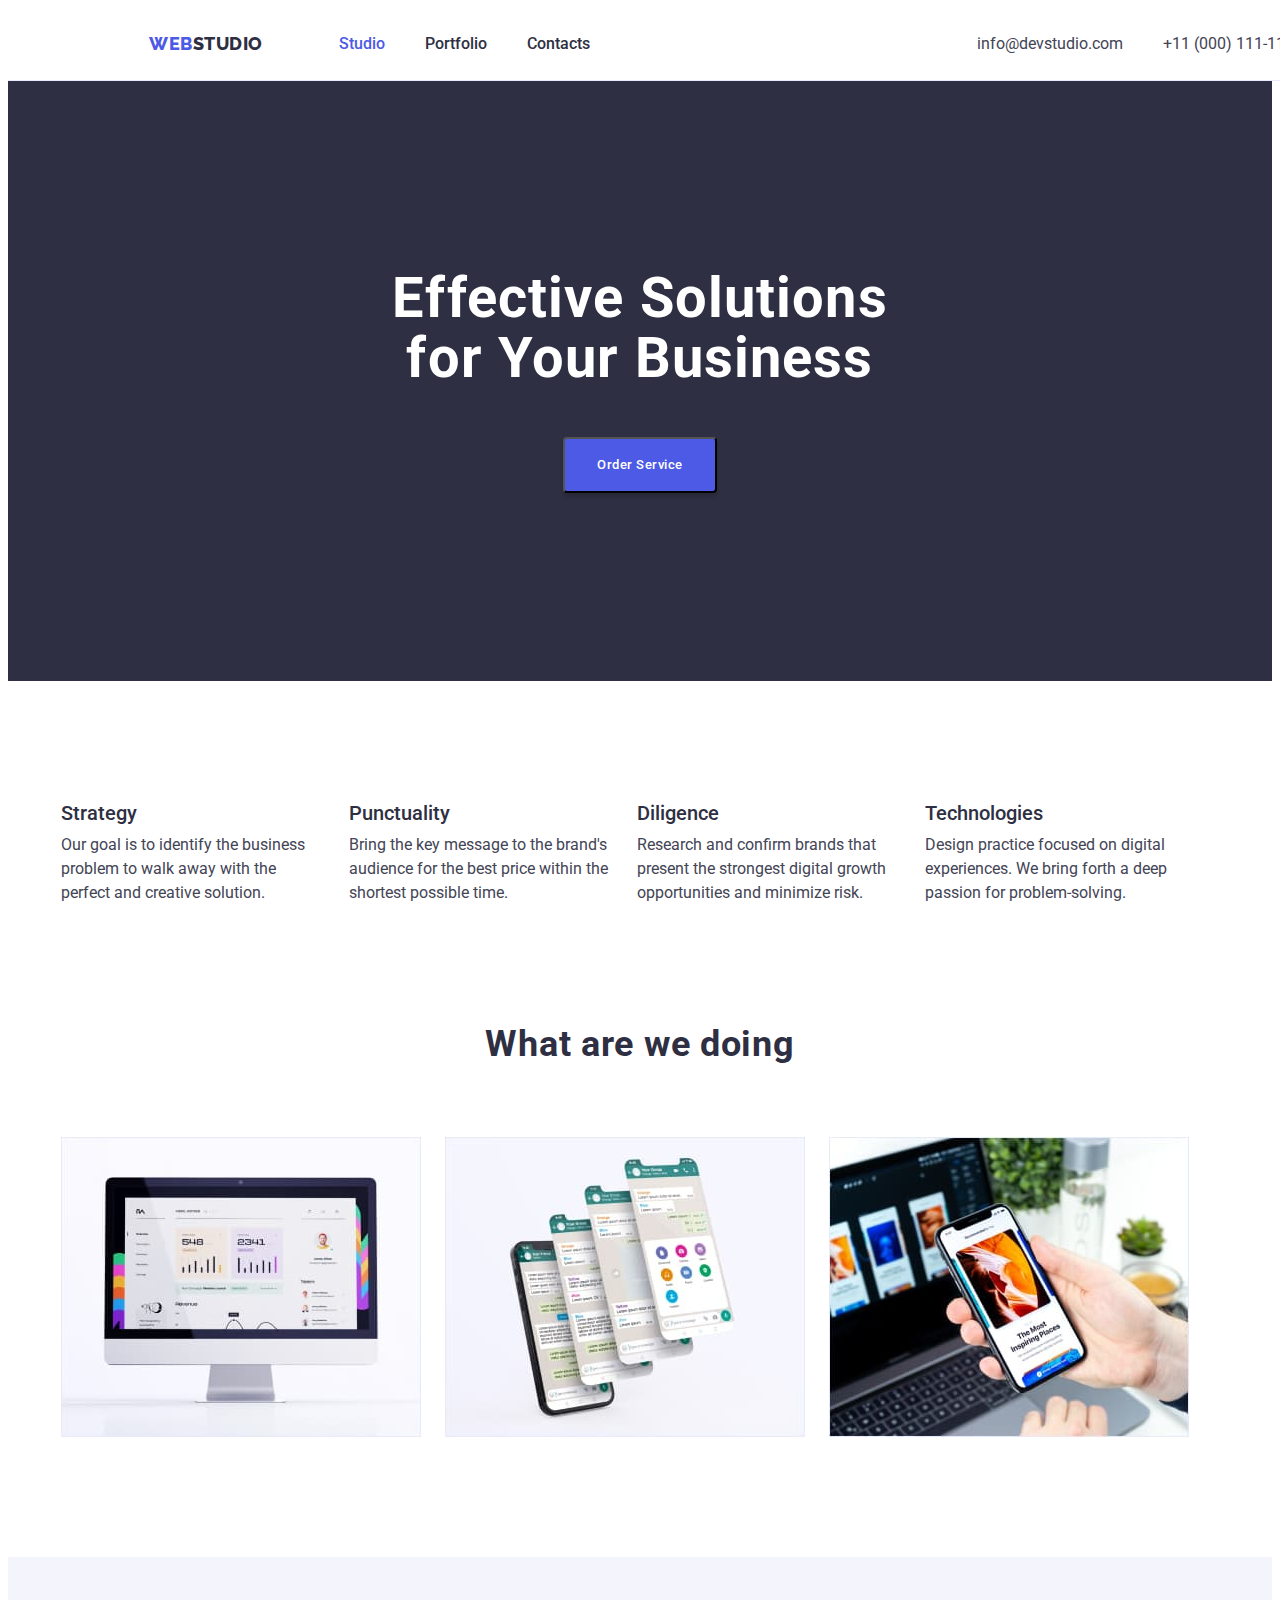
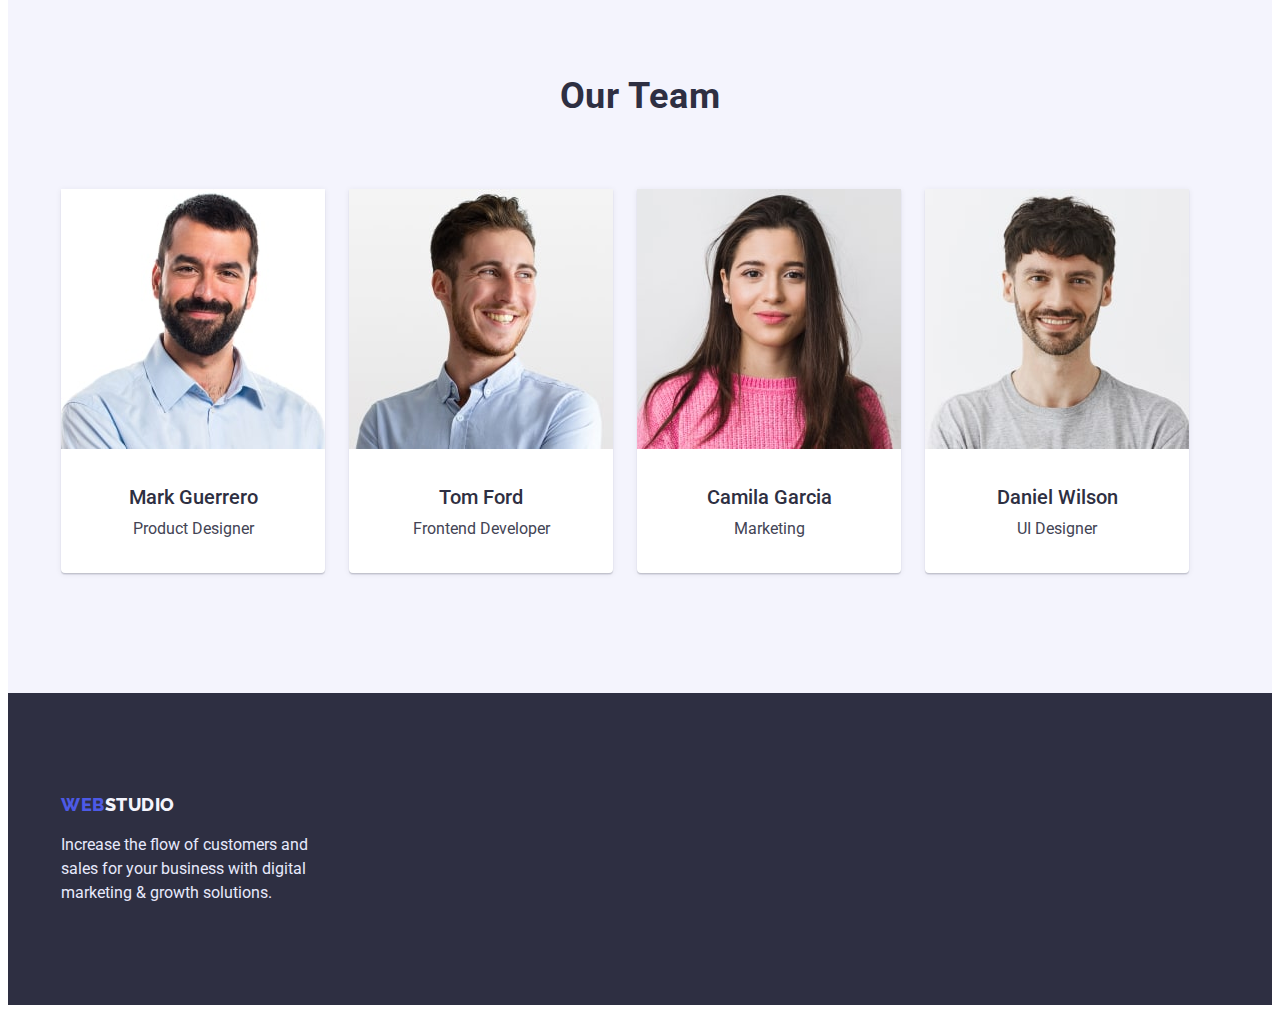
==== index.html @ 673d529d "flexbox" ====
<!DOCTYPE html>
<html lang="en">
<head>
    <meta charset="UTF-8">
    <meta http-equiv="X-UA-Compatible" content="IE=edge">
    <meta name="viewport" content="width=device-width, initial-scale=1.0">
    <title>Studio</title>
    <link rel="preconnect" href="https://fonts.googleapis.com">
    <link rel="preconnect" href="https://fonts.gstatic.com" crossorigin>
    <link href="https://fonts.googleapis.com/css2?family=Raleway:wght@800&family=Roboto:wght@400;500;700&display=swap" rel="stylesheet">
    <link rel="stylesheet" href="https://cdnjs.cloudflare.com/ajax/libs/modern-normalize/1.1.0/modern-normalize.min.css" integrity="sha512-wpPYUAdjBVSE4KJnH1VR1HeZfpl1ub8YT/NKx4PuQ5NmX2tKuGu6U/JRp5y+Y8XG2tV+wKQpNHVUX03MfMFn9Q==" crossorigin="anonymous" referrerpolicy="no-referrer" />
    <link rel="stylesheet" href="./css/styles.css" />
</head>
<body>
    <header class="header">
        <div class="container header-container">
    <nav class="header-navigation">
    <a class="header-logo logo link" href="./index.html">WEB<span class="logo-color">STUDIO</span></a>
<ul class="header-list list">
    <li class="header-item"><a class="header-link current" href="./index.html">Studio</a></li>
    <li class="header-item"><a class="header-link" href="./portfolio.html">Portfolio</a></li>
    <li class="header-item"><a class="header-link" href="">Contacts</a></li>
</ul>
</nav>
<address class="header-address cont">
    <ul class="address-list list">
    <li class="address-item"><a class="contact-link link" href="mailto:info@devstudio.com">info@devstudio.com</a></li>
    <li class="address-item"><a class="address-link link" href="tel:+110001111111">+11 (000) 111-11-11</a></li>
    </ul>
</address>
        </div>
       </header>
    <main>
        <section class="hero">
            <div class="container hero-container">
            <h1 class="hero-title">Effective Solutions for Your Business</h1>
            <button class="hero-btn btn" type="button">Order Service</button>
        </div>
        </section>
        <section class="about">
            <div class="container">
            <h2 class="visually-hidden">Information</h2>
            <ul class="about-list list">
                <li class="about-item">
                    <h3 class="about-title title">Strategy</h3>
                        <p class="about-text text">Our goal is to identify the business problem to walk away with the perfect and creative solution.</p>
                </li>
                <li class="about-item">
                    <h3 class="about-title title">Punctuality</h3>
                        <p class="about-text text">Bring the key message to the brand's audience for the best price within the shortest possible time.</p>
                </li>
                <li class="about-item">
                    <h3 class="about-title title">Diligence</h3>
                        <p class="about-text text">Research and confirm brands that present the strongest digital growth opportunities and minimize risk.</p>
                </li>
                <li class="about-item">
                    <h3 class="about-title title">Technologies</h3>
                        <p class="about-text text">Design practice focused on digital experiences. We bring forth a deep passion for problem-solving.</p>
                </li>
            </ul>
            </div>
        </section>
        <section class="doing">
            <div class="container">
            <h2 class="doing-title">What are we doing</h2>
            <ul class="doing-list list">
            <li class="doing-item"><img class="doing-pic" src="./images/monitor.jpg" alt="computer monitor" width="360"></li>
            <li class="doing-item"><img class="doing-pic" src="./images/phone-whatsapp.jpg" alt="phone-whatsapp" width="360"></li>
            <li class="doing-item"><img class="doing-pic" src="./images/phone-laptop.jpg" alt="phone-laptop" width="360"></li>
            </ul>
            </div>
        </section>
        <section class="team">
            <div class="container">
            <h2 class="team-title">Our Team</h2>
            <ul class="team-list list">
             <li class="team-item"><img src="./images/mark.jpg" alt="man with a beard in a shirt" width="264">
                <h3 class="team-title-after title">Mark Guerrero</h3><p class="team-text text">Product Designer</p></li>
             <li class="team-item"><img src="./images/tom.jpg" alt="smiling guy in shirt" width="264">
                <h3 class="team-title-after title">Tom Ford</h3><p class="team-text text">Frontend Developer</p></li>
             <li class="team-item"><img src="./images/camila.jpg" alt="girl with dark long hair" width="264">
                <h3 class="team-title-after title">Camila Garcia</h3><p class="team-text text">Marketing</p></li>
             <li class="team-item"><img src="./images/daniel.jpg" alt="smiling guy with a beard" width="264">
                <h3 class="team-title-after title">Daniel Wilson</h3><p class="team-text text">UI Designer</p></li>
            </ul>
            </div>
            </section>
    </main>
    <footer>
        <section class="footer">
        <div class="container">
        <a class="footer-logo logo link" href="./index.html">WEB<span class="logo">STUDIO</span></a>
        <p class="footer-text text">
            Increase the flow of customers and sales for your business with digital marketing & growth solutions.
        </p>
        </div>
        </section>
    </footer>
</body>
</html>
---- css/styles.css ----
:root {
--color-title: #2E2F42;
--color-action: #4D5AE5;
--color-btn-invert: #FFFFFF;
}
body {
font-family: 'Roboto', sans-serif;
font-size: 16px;
color: #434455;
}
.container {
width: 100%;
max-width: 1158px;
padding-left: 15px;
padding-right: 15px;
margin: 0 auto;
}
.list { 
list-style: none;
}
.link {
text-decoration: none;
}
p, h1, h2, h3 {
margin: 0;
}
ul {
margin: 0;
padding-left: 0;
}
.title {
font-weight: 500;
font-size: 20px;
line-height: 1.2;
color: var(--color-title);
}
.text {
font-weight: 400;
line-height: 1.5;
color: #434455;
}
.btn {
font-family: 'Roboto', sans-serif;
font-weight: 500;
line-height: 1.5;
letter-spacing: 0.04em;
color: var(--color-action);
border-radius: 4px;
cursor: pointer;
}

/*--------------------HEADER-------------*/

.header {
display: flex;
background: #FFFFFF;
border-bottom: 1px solid #E7E9FC;
min-width: 1440px;
}
.header-container {
display: flex;
  
}
.header-navigation {
display: flex;
align-items: center;
margin-right: auto;
}
.logo {
font-family: 'Raleway', sans-serif;
font-weight: 800;
font-size: 18px;
line-height: 1.33;
letter-spacing: 0.03em;
text-transform: uppercase;
color: #F4F4FD;
}
.header-logo {
color: #4D5AE5;
}
.logo-color {
color: #2E2F42;
margin-right: 76px;
}
.header-list {
display: flex;
}
.header-list .header-item:last-child {
margin-right: 0;
}

.header-item {
margin-right: 40px;}

.header-link {
display: block;
padding-top: 24px;
padding-bottom: 24px;

font-weight: 500;
line-height: 1.5;
color: #2E2F42;
text-decoration: none;
}
.header-link:hover,
.header-link:focus {
color: var(--color-action); 
}
.header-link.current {
color: var(--color-action); 
}
.header-address {
   
}
.cont {
display: flex;
align-items:center;
}
.address-list {
display: flex;  
}
.address-item {

}
.address-list .address-item + .address-item {
margin-left: 40px;
}
.contact-link {
font-style: normal;
line-height: 1.5;
color: #434455;
}
.contact-link:hover,
.contact-link:focus {
color: var(--color-action);
}
.address-link {
line-height: 1.5;
color: #434455;
font-style: normal;
}

/* ------------HERO--------- */

.hero {
padding-top: 188px;
padding-bottom: 188px;

background-color: #2E2F42;
}
.hero-container {
width: 500px;
margin-right: auto;
margin-left: auto;
padding-left: 0;
padding-right: 0; 
}
.hero-title {
font-size: 56px;
line-height: 1.07;
text-align: center;
letter-spacing: 0.02em;
color: #FFFFFF;
}
  
.hero-btn {
margin-top: 48px;
text-align: center;
display: flex;
flex-direction: row;
align-items: flex-start;
padding: 16px 32px;
margin-right: auto;
margin-left: auto;

color: var(--color-btn-invert);
background: var(--color-action);
box-shadow: 0px 4px 4px rgba(0, 0, 0, 0.15);
}
.hero-btn:hover,
.hero-btn:focus {
background-color:#404BBF
}


/* ---------------ABOUT---------------------- */
.about {
padding-top: 120px;
padding-bottom: 120px; 
}
.visually-hidden {
position: absolute;
width: 1px;
height: 1px;
margin: -1px;
border: 0;
padding: 0;
white-space: nowrap;
clip-path: inset(100%);
clip: rect(0 0 0 0);
overflow: hidden;
}
.about-list {
display: flex;
flex-wrap: wrap;
}

.about-item {
margin-right: 24px;
width: 264px;
}
.about-item:last-child {
margin-right: 0;
}
.about-title {
margin-bottom: 8px;
}
.title {
}
.about-text {
}
.text {
}
/* -----------------DOING------------------- */
.doing {
padding-bottom: 120px;
}
.doing-title {
display: flex;
justify-content: center;
margin-bottom: 72px; 
font-size: 36px;
line-height: 1.11;
letter-spacing: 0.02em;
color: var(--color-title);
}
.doing-list {
display: flex;
flex-wrap: wrap;
}
.doing-item {
margin-right: 24px;
}
.doing-item:last-child {
margin-right: 0;
}
.doing-pic {
display: block;
}
/* ------------------TEAM-------------------- */

.team {
padding-bottom: 120px;
background: #F4F4FD;
}
.team-title {
display: flex;
justify-content: center;
padding-top: 120px;
margin-bottom: 72px;
font-size: 36px;
line-height: 1.11;
letter-spacing: 0.02em;
color: var(--color-title);
}
.team-list {
display: flex;
flex-wrap: wrap;
}
.team-item {
margin-right: 24px;
background: #FFFFFF;
box-shadow: 0px 1px 6px rgba(46, 47, 66, 0.08), 0px 1px 1px rgba(46, 47, 66, 0.16), 0px 2px 1px rgba(46, 47, 66, 0.08);
border-radius: 0px 0px 4px 4px;
}
.team-item:last-child {
margin-right: 0;
}
.team-title-after {
display: flex;
justify-content: center;
margin-bottom: 8px;
padding-top: 32px;
}

.team-text {
display: flex;
justify-content: center;
padding-bottom: 32px;
}


/* ------------------FOOTER------------- */ 
.footer {
padding-top: 100px;
padding-bottom: 100px;
background: #2E2F42;
}
.footer-logo {
display: inline-block;
color: #4D5AE5;
margin-bottom: 16px;
background: #2E2F42;
}

.footer-text {
max-width: 264px;
max-height: 110px;
color: #E7E9FC;
background: #2E2F42;
}



/* ------------------PORTFOLIO----------- */
.gallery {
display: flex;
padding-bottom: 120px;
}
.gallery-nav {
display: flex;
margin-right: auto;
margin-left: auto;
justify-content: center;
padding-bottom: 72px;
padding-top: 96px; 
}
.gallery-item {
margin-right: 24px;
}

.gallery-item:last-child {
  margin-right: 0;
}
.gallery-btn {
flex-direction: row;
justify-content: center;
align-items: center;
padding: 12px 24px;
background: #F4F4FD;
border: 1px solid #E7E9FC;
}
.gallery-btn:hover,
.gallery-btn:focus {
color: var(--color-btn-invert);
background: #404BBF;
}
.gallery-list {
display: flex;
flex-wrap: wrap; 
}
.gallery-item-second {
margin-right: 24px;
margin-bottom: 48px;
padding-bottom: 32px;
max-width: 358px;
background: #FFFFFF;
border-right: 1px solid #E7E9FC;
border-bottom: 1px solid #E7E9FC;
border-left: 1px solid #E7E9FC;
box-sizing: border-box;
 }
.gallery-item-second:nth-child(3n) {
margin-right: 0;
}
.gallery-item-second:nth-last-child(-n+3) {
margin-bottom: 0;
}

.gallery-item-second>.about-title{
padding-top: 32px;
}
.gallery-item-second>.about-text {
padding-bottom: 32px;
 }
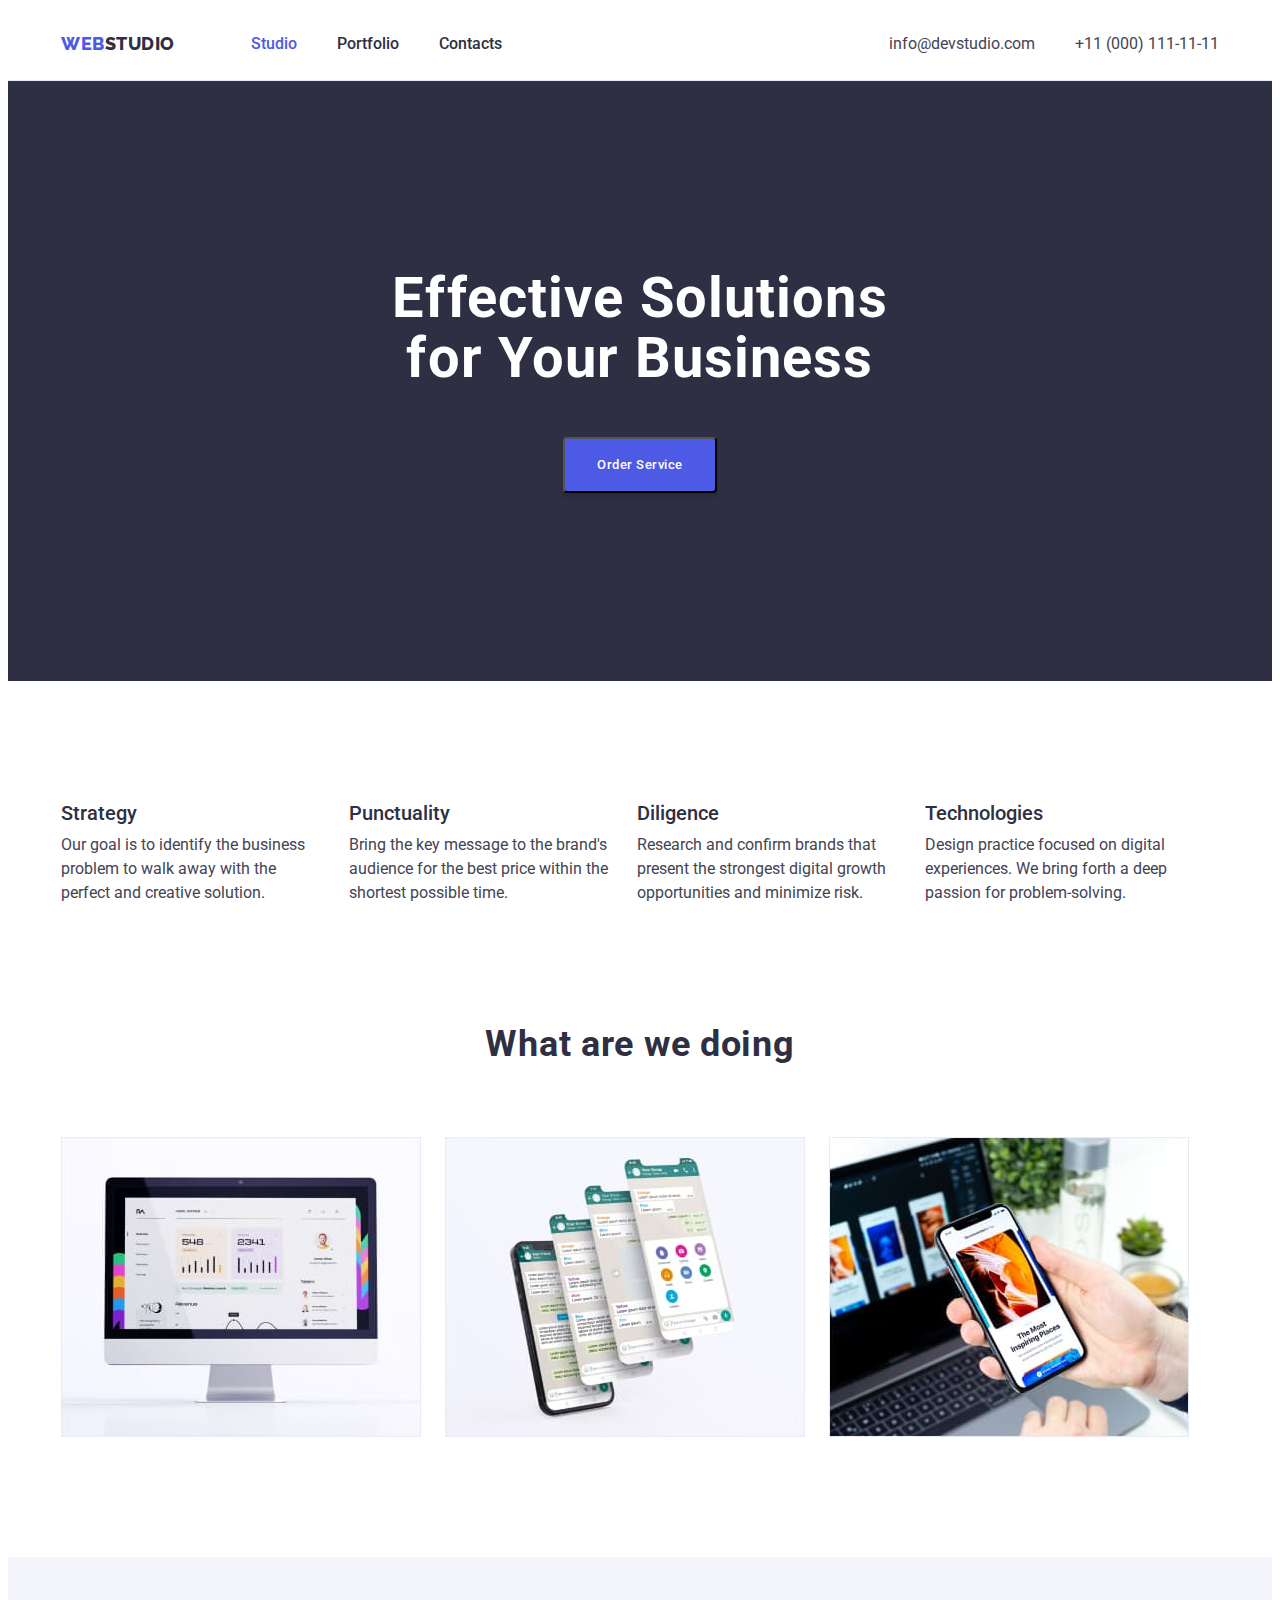
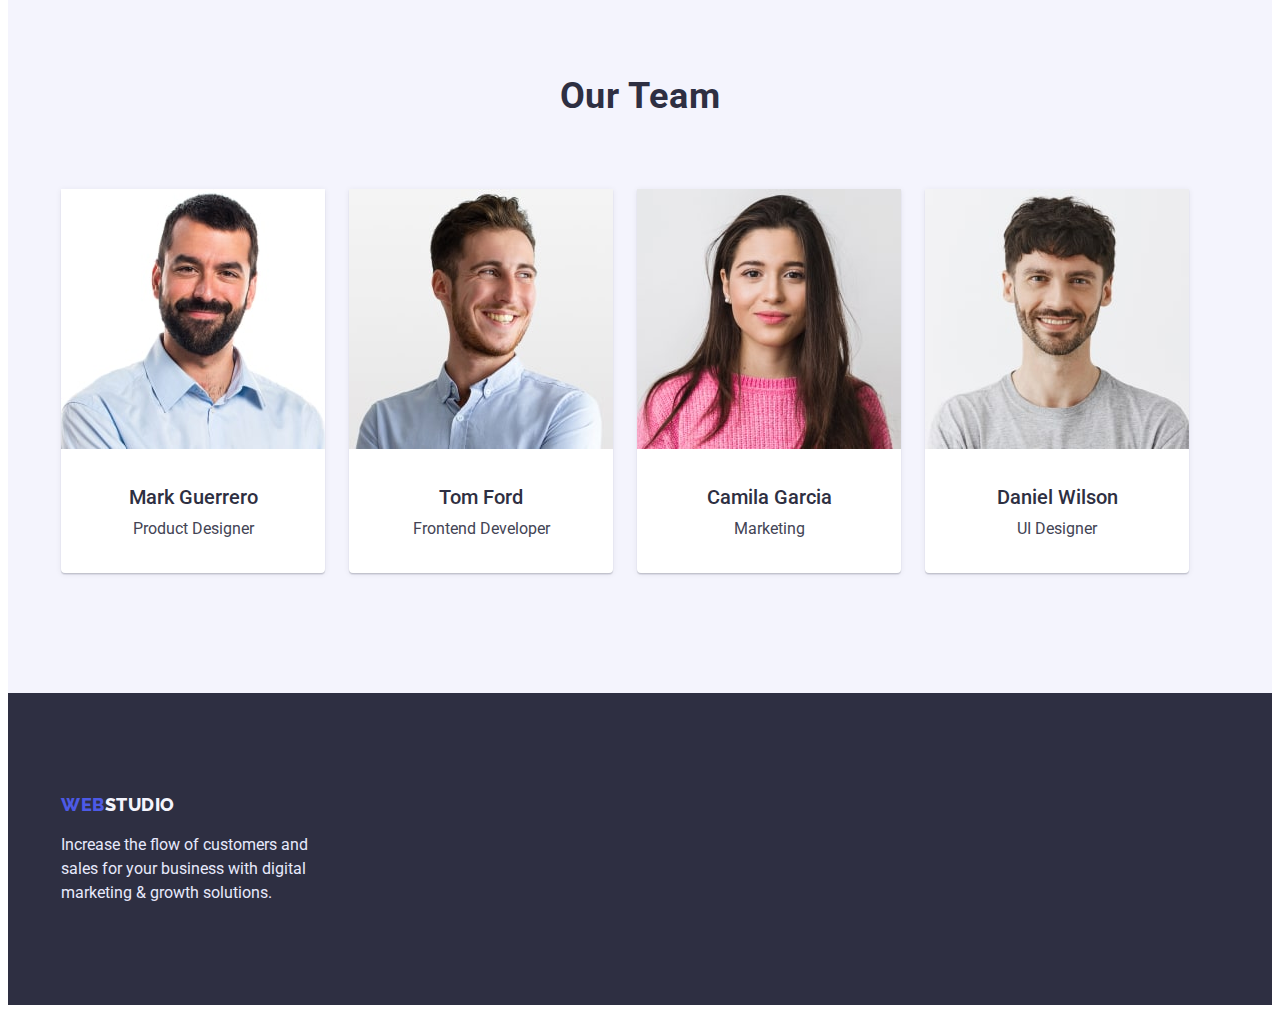
==== commit d367065a: "flexbox update" ====
--- a/index.html
+++ b/index.html
@@ -75,13 +75,21 @@
             <h2 class="team-title">Our Team</h2>
             <ul class="team-list list">
              <li class="team-item"><img src="./images/mark.jpg" alt="man with a beard in a shirt" width="264">
-                <h3 class="team-title-after title">Mark Guerrero</h3><p class="team-text text">Product Designer</p></li>
+                <div class="team-item-wrap">
+                <h3 class="team-title-after title">Mark Guerrero</h3>
+                <p class="team-text text">Product Designer</p></div></li>
              <li class="team-item"><img src="./images/tom.jpg" alt="smiling guy in shirt" width="264">
-                <h3 class="team-title-after title">Tom Ford</h3><p class="team-text text">Frontend Developer</p></li>
+                <div class="team-item-wrap">
+                <h3 class="team-title-after title">Tom Ford</h3>
+                <p class="team-text text">Frontend Developer</p></div></li>
              <li class="team-item"><img src="./images/camila.jpg" alt="girl with dark long hair" width="264">
-                <h3 class="team-title-after title">Camila Garcia</h3><p class="team-text text">Marketing</p></li>
+               <div class="team-item-wrap">
+                <h3 class="team-title-after title">Camila Garcia</h3>
+                <p class="team-text text">Marketing</p></div></li>
              <li class="team-item"><img src="./images/daniel.jpg" alt="smiling guy with a beard" width="264">
-                <h3 class="team-title-after title">Daniel Wilson</h3><p class="team-text text">UI Designer</p></li>
+                <div class="team-item-wrap">
+                <h3 class="team-title-after title">Daniel Wilson</h3>
+                <p class="team-text text">UI Designer</p></div></li>
             </ul>
             </div>
             </section>
--- a/css/styles.css
+++ b/css/styles.css
@@ -55,7 +55,6 @@
 display: flex;
 background: #FFFFFF;
 border-bottom: 1px solid #E7E9FC;
-min-width: 1440px;
 }
 .header-container {
 display: flex;
@@ -252,11 +251,11 @@
 .team {
 padding-bottom: 120px;
 background: #F4F4FD;
+padding-top: 120px;
 }
 .team-title {
 display: flex;
 justify-content: center;
-padding-top: 120px;
 margin-bottom: 72px;
 font-size: 36px;
 line-height: 1.11;
@@ -276,17 +275,19 @@
 .team-item:last-child {
 margin-right: 0;
 }
+.team-item-wrap {
+ padding-top: 32px;
+ padding-bottom: 32px;
+}
 .team-title-after {
 display: flex;
 justify-content: center;
 margin-bottom: 8px;
-padding-top: 32px;
 }
 
 .team-text {
 display: flex;
 justify-content: center;
-padding-bottom: 32px;
 }
 
 
@@ -315,6 +316,7 @@
 /* ------------------PORTFOLIO----------- */
 .gallery {
 display: flex;
+padding-top: 96px;
 padding-bottom: 120px;
 }
 .gallery-nav {
@@ -322,8 +324,7 @@
 margin-right: auto;
 margin-left: auto;
 justify-content: center;
-padding-bottom: 72px;
-padding-top: 96px; 
+margin-bottom: 72px;
 }
 .gallery-item {
 margin-right: 24px;
@@ -367,9 +368,7 @@
 margin-bottom: 0;
 }
 
-.gallery-item-second>.about-title{
-padding-top: 32px;
-}
-.gallery-item-second>.about-text {
-padding-bottom: 32px;
+ .gallery-item-wrap {
+  padding-top: 32px;
+  padding-bottom: 32px;
  }